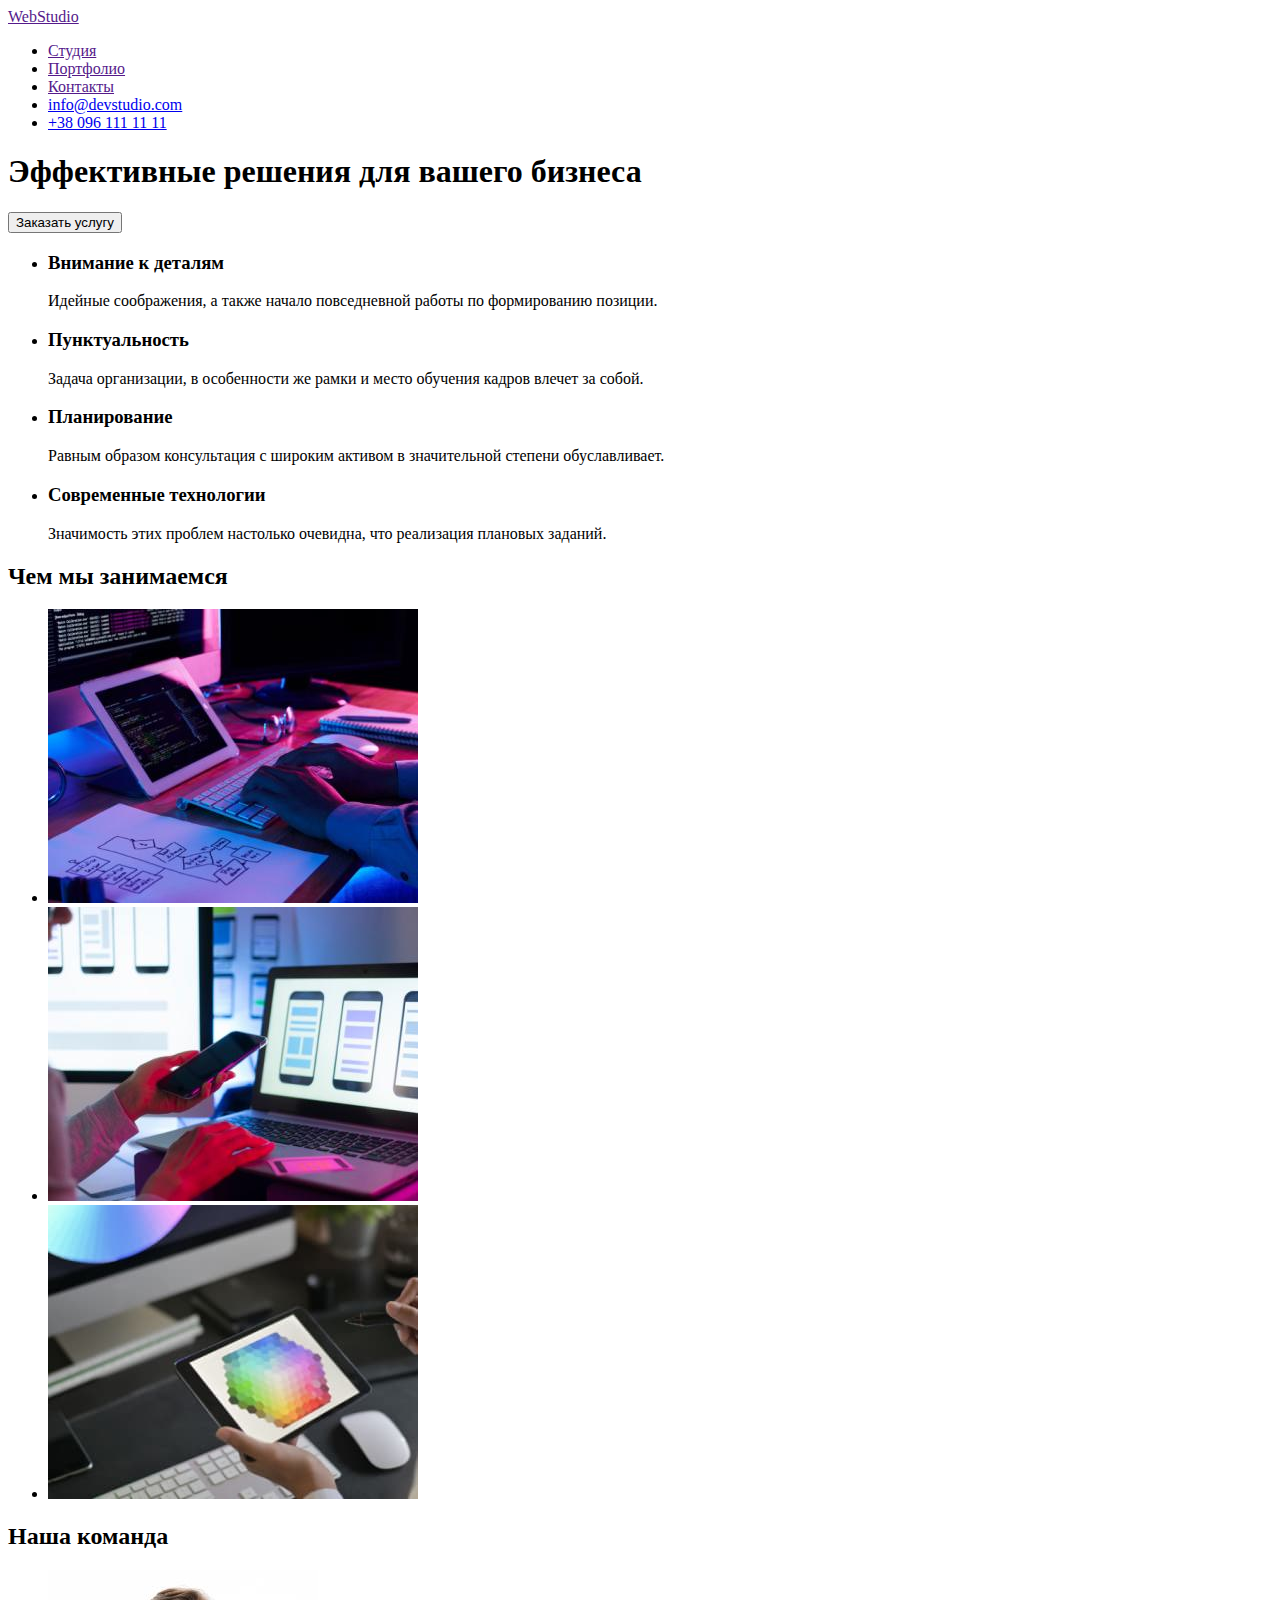
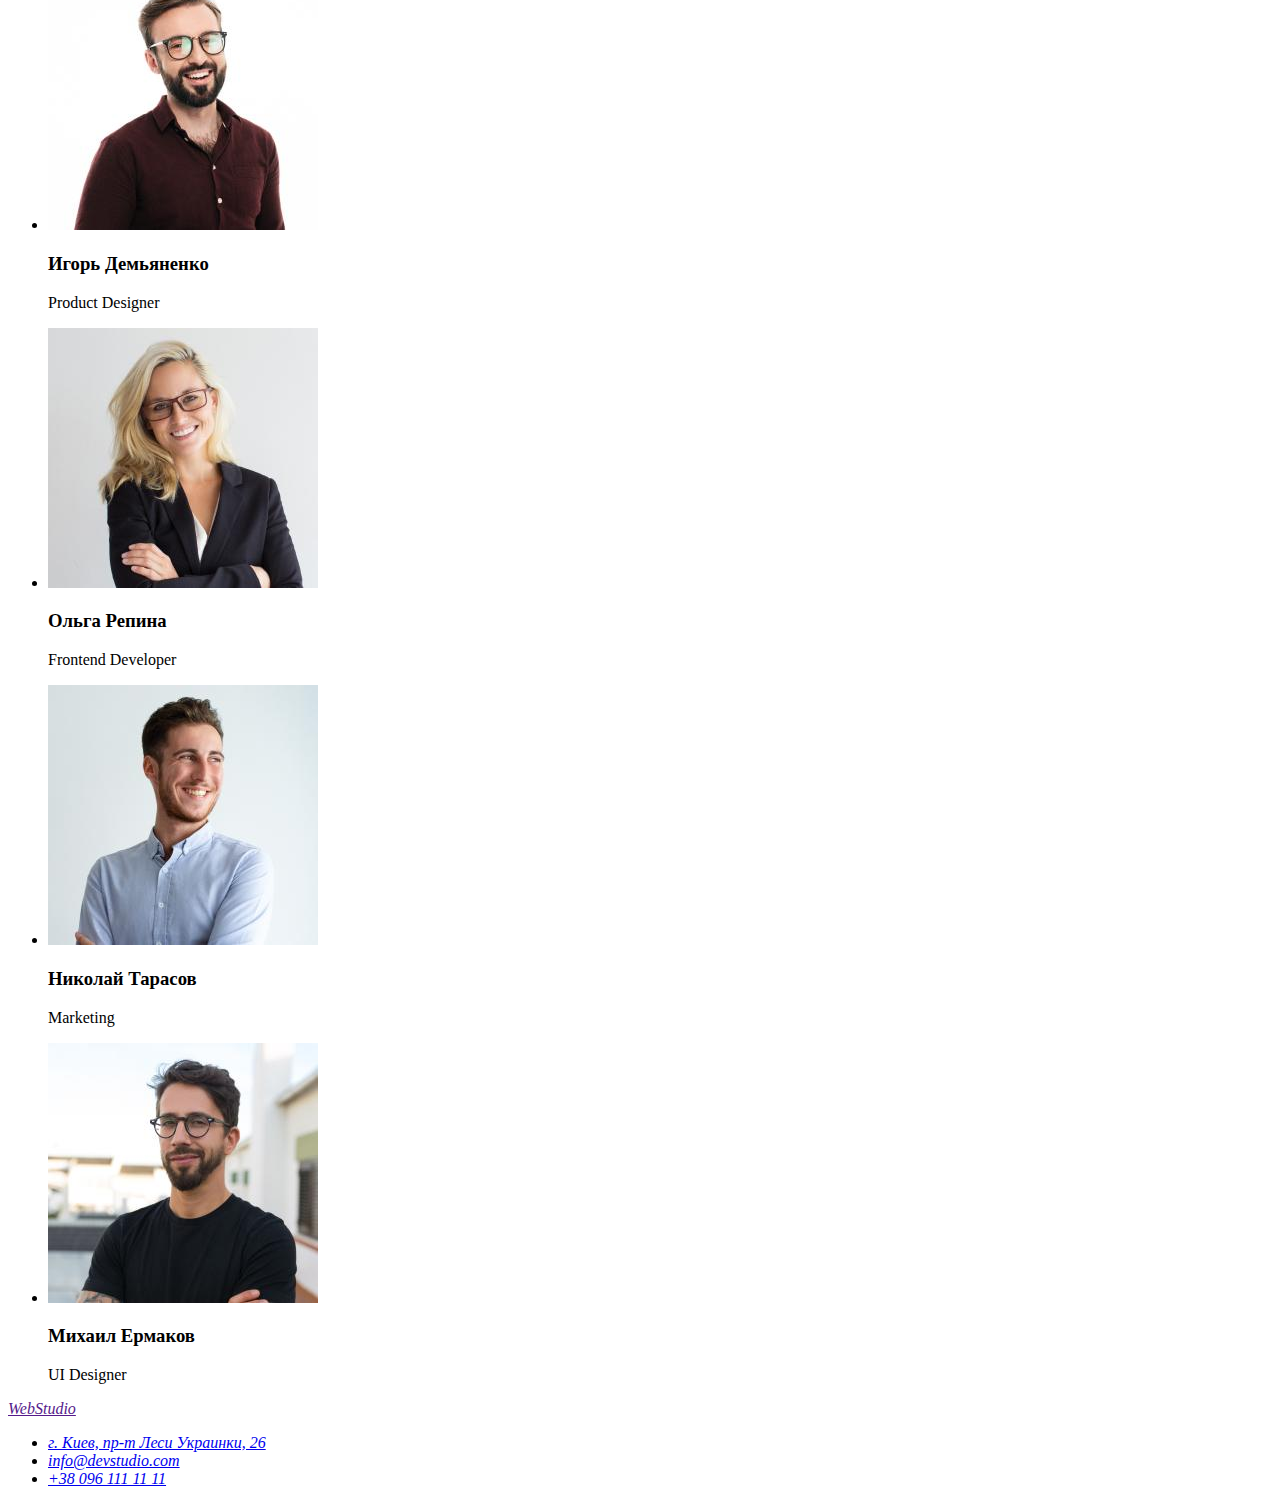
==== index.html @ 7d4ab79d "код" ====
<!DOCTYPE html>
<html lang="ru">
    <head>
        <meta charset="UTF-8">
        <meta http-equiv="X-UA-Compatible" content="IE=edge">
        <meta name="viewport" content="width=device-width, initial-scale=1.0">
        <title>Document</title>
    </head>
    <body>
        <header>
            <nav>
                <a href="">WebStudio</a>
                <ul>
                    <li><a href="">Студия</a></li>
                    <li><a href="">Портфолио</a></li>
                    <li><a href="">Контакты</a></li> 
                    <li><a href="mailto:info@devstudio.com">info@devstudio.com</a></li>
                    <li><a href="tel:+380961111111">+38 096 111 11 11</a></li>
                </ul>
            </nav>
        </header>
        <main>
            <section>
                <h1>Эффективные решения для вашего бизнеса</h1>
                <button type="button">Заказать услугу</button>
            </section>
            <section>
                <ul>
                    <li>
                        <h3>Внимание к деталям</h3>
                        <p>Идейные соображения, а также начало повседневной работы по формированию позиции.</p>
                    </li>
                    <li>
                        <h3>Пунктуальность</h3>
                        <p>Задача организации, в особенности же рамки и место обучения кадров влечет за собой.</p>
                    </li>
                    <li>
                        <h3>Планирование</h3>
                        <p>Равным образом консультация с широким активом в значительной степени обуславливает.</p>
                    </li>
                    <li>
                        <h3>Современные технологии</h3>
                        <p>Значимость этих проблем настолько очевидна, что реализация плановых заданий.</p>
                    </li>
                </ul>
            </section>
            <section>
                <h2>Чем мы занимаемся</h2>
                <ul>
                    <li>
                       <img
                        src="./images/img-1.jpg" 
                        alt="программист работает на белом планшете"
                        width="370"
                        />
                    </li>
                    <li>
                        <img
                         src="./images/img-2.jpg" 
                         alt="девушка изучает интерфейс телефона"
                         width="370"
                         />
                    </li>
                    <li>
                        <img
                         src="./images/img-3.jpg" 
                         alt="выбор цветовой гаммы"
                         width="370"
                         />
                    </li>
                </ul>
            </section>
            <section>
                <h2>Наша команда</h2>
                <ul>
                    <li>
                        <img
                        src="./images/man-1.jpg" 
                        alt="мужчина в бордовой рубашке"
                        width="270"
                        />
                        <h3>Игорь Демьяненко</h3>
                        <p lang="en">Product Designer</p>
                    </li>
                    <li>
                        <img
                        src="./images/women-2.jpg" 
                        alt="блондинка в черном пиджаке"
                        width="270"
                        />
                        <h3>Ольга Репина</h3>
                        <p lang="en">Frontend Developer</p>
                    </li>
                    <li><img
                        src="./images/man-3.jpg" 
                        alt="мужчина в голубой рубашке"
                        width="270"
                        />
                        <h3>Николай Тарасов</h3>
                        <p lang="en">Marketing</p>
                    </li>
                    <li><img
                        src="./images/man-4.jpg" 
                        alt="мужчина с татуировками в черной рубашке"
                        width="270"
                        />
                        <h3>Михаил Ермаков</h3>
                        <p lang="en">UI Designer</p>
                    </li>
                </ul>
            </section>
            <section>
                <address>
                    <a href="">WebStudio</a>
                    <ul>
                        <li>
                            <a
                             href="https://goo.gl/maps/3K6uQ7cF3xyEPMXe7"
                             target="_blak" rel="noopener norefferer"
                             >г. Киев, пр-т Леси Украинки, 26
                            </a>
                        </li>
                        <li>
                            <a 
                             href="mailto:info@devstudio.com">info@devstudio.com
                            </a>
                        </li>
                        <li>
                            <a 
                               href="tel:+380961111111">+38 096 111 11 11
                            </a>
                        </li>
                    </ul>
                </address>
            </section>
        </main>
    </body>
</html>
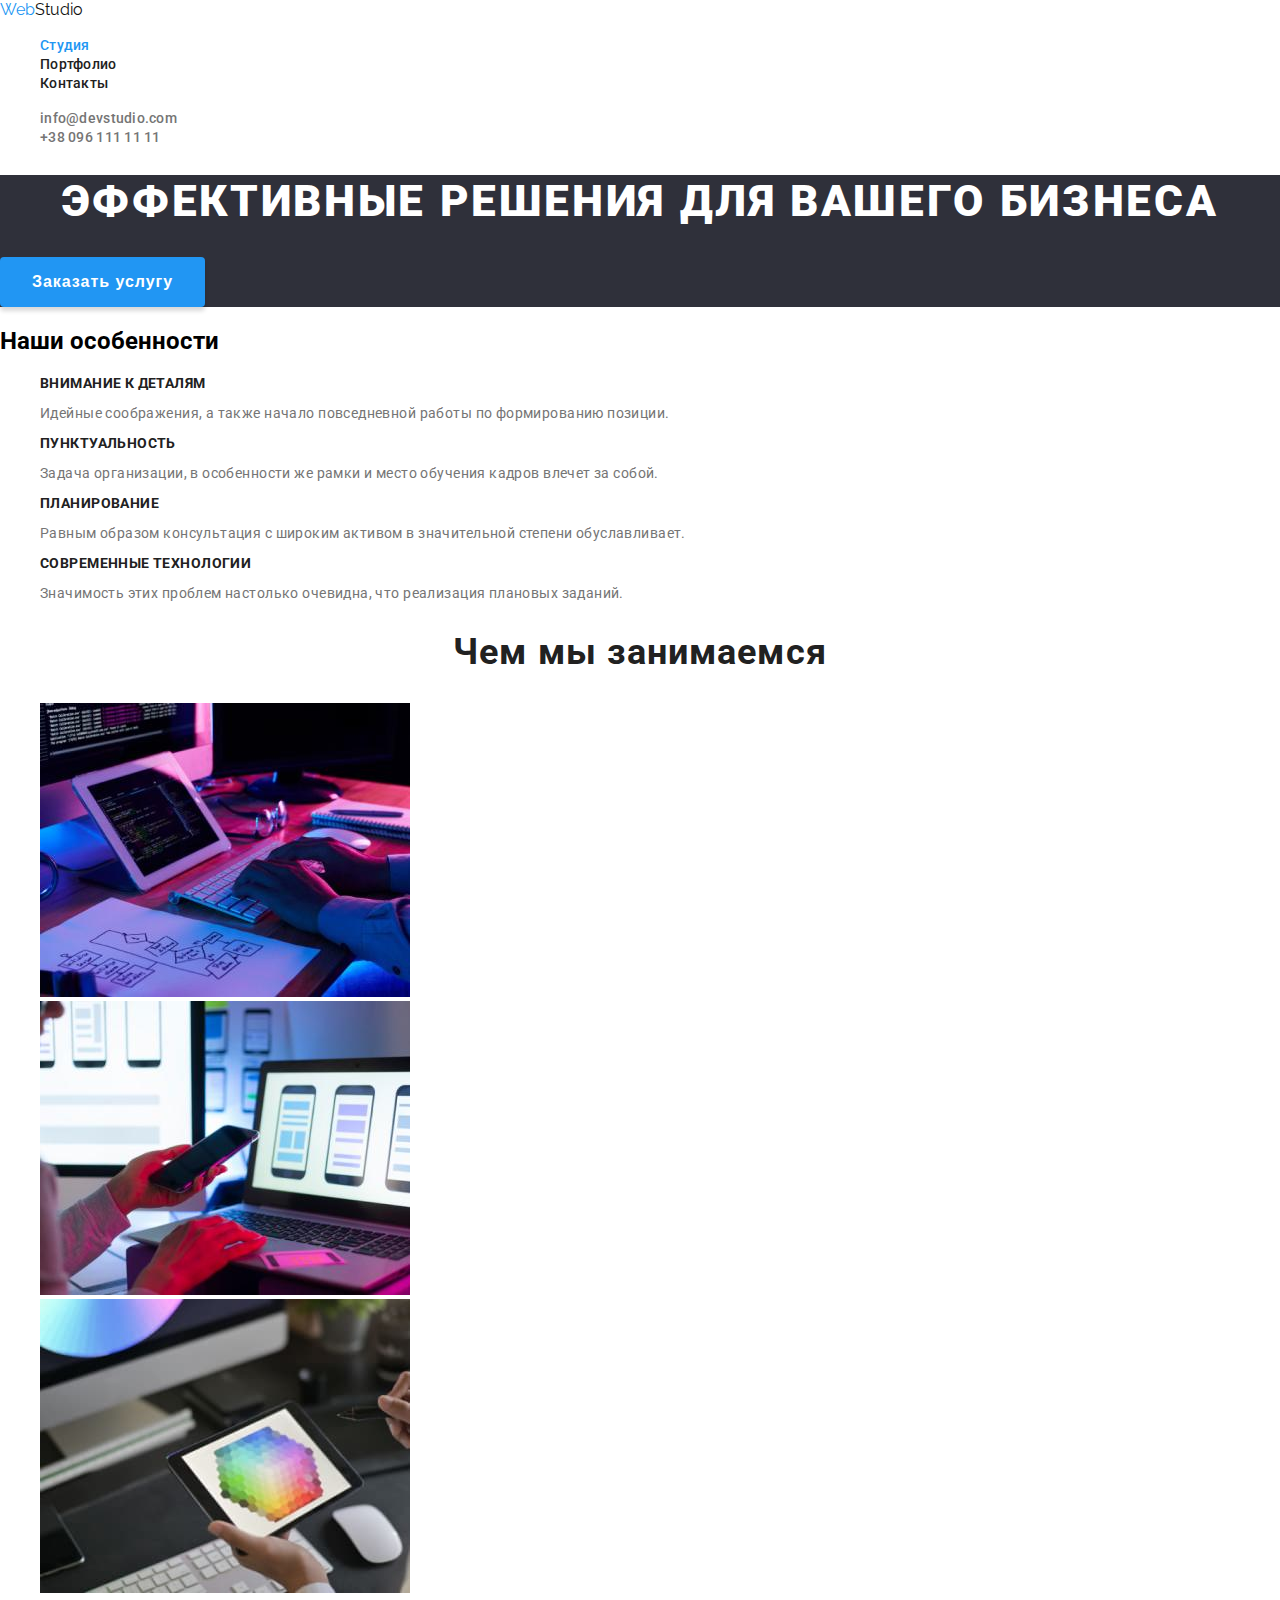
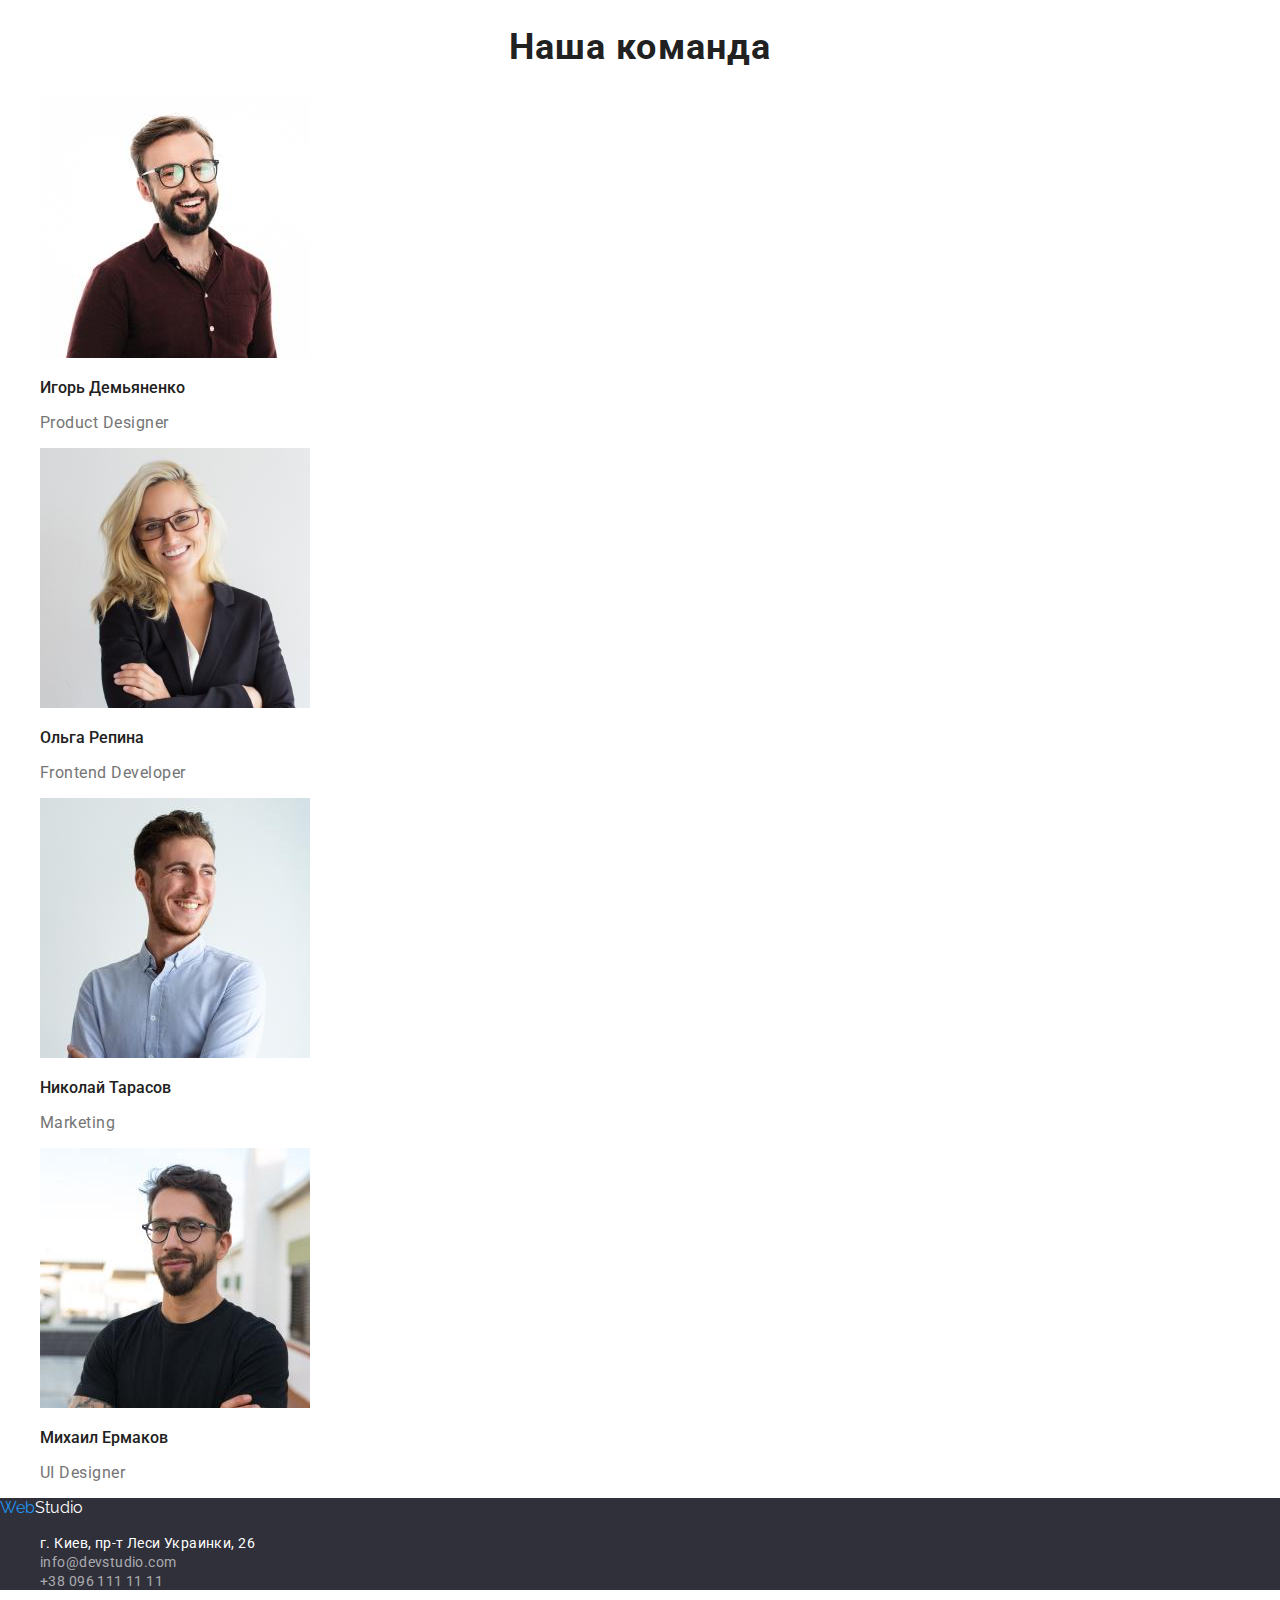
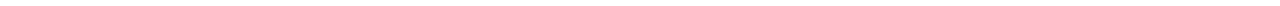
==== commit 1b139ed6: "css правка" ====
--- a/index.html
+++ b/index.html
@@ -5,134 +5,144 @@
         <meta http-equiv="X-UA-Compatible" content="IE=edge">
         <meta name="viewport" content="width=device-width, initial-scale=1.0">
         <title>Document</title>
+        <link rel="preconnect" href="https://fonts.googleapis.com">
+        <link rel="preconnect" href="https://fonts.gstatic.com" crossorigin>
+        <link href="https://fonts.googleapis.com/css2?family=Raleway:wght@700&family=Roboto:wght@400;500;700;900&display=swap" rel="stylesheet">    
+        <link rel="stylesheet" href="./css/styles.css">
     </head>
     <body>
-        <header>
-            <nav>
-                <a href="">WebStudio</a>
-                <ul>
-                    <li><a href="">Студия</a></li>
-                    <li><a href="">Портфолио</a></li>
-                    <li><a href="">Контакты</a></li> 
-                    <li><a href="mailto:info@devstudio.com">info@devstudio.com</a></li>
-                    <li><a href="tel:+380961111111">+38 096 111 11 11</a></li>
+        <header class="header body-background1">
+            <nav class="header-navigation">
+                <a href="./index.html" class="logo1"></a>
+                <ul class="list header-list">
+                    <li class="header-item"><a class="link header-link current-link" href="./index.html">Студия</a></li>
+                    <li class="header-item"><a class="link header-link" href="./portfolio.html">Портфолио</a></li>
+                    <li class="header-item"><a class="link header-link" href="">Контакты</a></li> 
                 </ul>
             </nav>
+            <ul class="list header-list">
+                <li class="header-item"><a class="link header-link2" href="mailto:info@devstudio.com">info@devstudio.com</a></li>
+                <li class="header-item"><a class="link header-link2" href="tel:+380961111111">+38 096 111 11 11</a></li>
+            </ul>
         </header>
         <main>
-            <section>
-                <h1>Эффективные решения для вашего бизнеса</h1>
-                <button type="button">Заказать услугу</button>
+            <section class="body-background2">
+                <h1 class="main-solution">Эффективные решения для вашего бизнеса</h1>
+                <button class="main-btn" type="button">Заказать услугу</button>
             </section>
-            <section>
-                <ul>
-                    <li>
-                        <h3>Внимание к деталям</h3>
-                        <p>Идейные соображения, а также начало повседневной работы по формированию позиции.</p>
+            <section class="body-background1">
+                <h2 class="features-title">Наши особенности</h2>
+                    <ul class="list features-list">
+                        <li class="features-item">
+                            <h3 class="features-title2">Внимание к деталям</h3>
+                            <p class="features-text">Идейные соображения, а также начало повседневной работы по формированию позиции.</p>
+                        </li>
+                        <li class="features-item">
+                            <h3 class="features-title2">Пунктуальность</h3>
+                            <p class="features-text">Задача организации, в особенности же рамки и место обучения кадров влечет за собой.</p>
+                        </li>
+                        <li class="features-item">
+                            <h3 class="features-title2">Планирование</h3>
+                            <p class="features-text">Равным образом консультация с широким активом в значительной степени обуславливает.</p>
+                        </li>
+                        <li class="features-item">
+                            <h3 class="features-title2">Современные технологии</h3>
+                            <p class="features-text">Значимость этих проблем настолько очевидна, что реализация плановых заданий.</p>
+                        </li>
+                    </ul>
+            </section>
+            <section class="body-background1">
+                <h2 class="opportunities-title">Чем мы занимаемся</h2>
+                <ul class="list opportunities-list">
+                    <li class="opportunities-item">
+                        <img
+                         src="./images/img-1.jpg" 
+                         alt="программист работает на белом планшете"
+                         width="370"
+                         />
                     </li>
-                    <li>
-                        <h3>Пунктуальность</h3>
-                        <p>Задача организации, в особенности же рамки и место обучения кадров влечет за собой.</p>
-                    </li>
-                    <li>
-                        <h3>Планирование</h3>
-                        <p>Равным образом консультация с широким активом в значительной степени обуславливает.</p>
-                    </li>
-                    <li>
-                        <h3>Современные технологии</h3>
-                        <p>Значимость этих проблем настолько очевидна, что реализация плановых заданий.</p>
-                    </li>
-                </ul>
-            </section>
-            <section>
-                <h2>Чем мы занимаемся</h2>
-                <ul>
-                    <li>
-                       <img
-                        src="./images/img-1.jpg" 
-                        alt="программист работает на белом планшете"
-                        width="370"
-                        />
-                    </li>
-                    <li>
+                    <li class="opportunities-item">
                         <img
                          src="./images/img-2.jpg" 
                          alt="девушка изучает интерфейс телефона"
                          width="370"
-                         />
+                        />
                     </li>
-                    <li>
+                    <li class="opportunities-item">
                         <img
                          src="./images/img-3.jpg" 
                          alt="выбор цветовой гаммы"
                          width="370"
-                         />
+                        />
                     </li>
                 </ul>
             </section>
-            <section>
-                <h2>Наша команда</h2>
-                <ul>
-                    <li>
+            <section class="body-background1">
+                <h2 class="team-title">Наша команда</h2>
+                <ul class="list team-list">
+                    <li class="team-item">
                         <img
-                        src="./images/man-1.jpg" 
-                        alt="мужчина в бордовой рубашке"
-                        width="270"
+                         src="./images/man-1.jpg" 
+                         alt="мужчина в бордовой рубашке"
+                         width="270"
                         />
-                        <h3>Игорь Демьяненко</h3>
-                        <p lang="en">Product Designer</p>
+                        <h3 class="team-name">Игорь Демьяненко</h3>
+                        <p lang="en" class="team-work">Product Designer</p>
                     </li>
-                    <li>
+                    <li class="team-item">
                         <img
-                        src="./images/women-2.jpg" 
-                        alt="блондинка в черном пиджаке"
-                        width="270"
+                         src="./images/women-2.jpg" 
+                         alt="блондинка в черном пиджаке"
+                         width="270"
                         />
-                        <h3>Ольга Репина</h3>
-                        <p lang="en">Frontend Developer</p>
+                        <h3 class="team-name">Ольга Репина</h3>
+                        <p lang="en" class="team-work">Frontend Developer</p>
                     </li>
-                    <li><img
-                        src="./images/man-3.jpg" 
-                        alt="мужчина в голубой рубашке"
-                        width="270"
+                    <li class="team-item">
+                        <img
+                         src="./images/man-3.jpg" 
+                         alt="мужчина в голубой рубашке"
+                         width="270"
                         />
-                        <h3>Николай Тарасов</h3>
-                        <p lang="en">Marketing</p>
+                        <h3 class="team-name">Николай Тарасов</h3>
+                        <p lang="en" class="team-work">Marketing</p>
                     </li>
-                    <li><img
-                        src="./images/man-4.jpg" 
-                        alt="мужчина с татуировками в черной рубашке"
-                        width="270"
+                    <li class="team-item">
+                        <img
+                         src="./images/man-4.jpg" 
+                         alt="мужчина с татуировками в черной рубашке"
+                         width="270"
                         />
-                        <h3>Михаил Ермаков</h3>
-                        <p lang="en">UI Designer</p>
+                        <h3 class="team-name">Михаил Ермаков</h3>
+                        <p lang="en" class="team-work">UI Designer</p>
                     </li>
                 </ul>
             </section>
-            <section>
-                <address>
-                    <a href="">WebStudio</a>
-                    <ul>
-                        <li>
+                <address class="body-background2">
+                    <a href="./index.html" class="logo2"></a>
+                    <ul class="list address-list">
+                        <li class="address-item">
                             <a
+                             class="link address-link"
                              href="https://goo.gl/maps/3K6uQ7cF3xyEPMXe7"
                              target="_blak" rel="noopener norefferer"
                              >г. Киев, пр-т Леси Украинки, 26
                             </a>
                         </li>
-                        <li>
-                            <a 
+                        <li class="address-item">
+                            <a
+                             class="link address-link2" 
                              href="mailto:info@devstudio.com">info@devstudio.com
                             </a>
                         </li>
-                        <li>
-                            <a 
-                               href="tel:+380961111111">+38 096 111 11 11
+                        <li class="address-item">
+                            <a
+                             class="link address-link2" 
+                             href="tel:+380961111111">+38 096 111 11 11
                             </a>
                         </li>
                     </ul>
                 </address>
-            </section>
         </main>
     </body>
 </html>--- a/css/styles.css
+++ b/css/styles.css
@@ -0,0 +1,278 @@
+:root {
+    --first-title-color: #FFFFFF;
+    --second-title-color: #212121;
+    --first-text-color: #757575;
+    --second-text-color: rgba(255, 255, 255, 0.6);
+    --accent-color: #2196F3;
+    --first-btn-color: #FFFFFF;
+    --first-body-background-color: #FFFFFF;
+    --second-body-background-color: #2F303A;
+}
+
+body{
+    font-family: Roboto, sans-serif;
+    margin: 0;
+}
+
+.body-background1{
+    background-color:var(--first-body-background-color)
+}
+
+.body-background2{
+    background-color:var(--second-body-background-color);
+    font-style: unset;
+}
+
+button{
+    cursor: pointer;
+}
+
+/*----------------------LOGO + пару изминений---------------------------*/
+
+.logo1{
+    text-decoration: none;
+    font-family: Raleway, sans-serif;
+    color: #111;
+}
+
+.logo1::before{
+    content:"Web";
+    color: #2196F3;
+}
+
+.logo1::after{
+    content:"Studio"
+}
+
+.logo2{
+    text-decoration: none;
+    font-family: Raleway, sans-serif;
+    color: #FFFFFF;
+}
+
+.logo2::before{
+    content:"Web";
+    color: #2196F3;
+}
+
+.logo2::after{
+    content:"Studio"
+}
+
+.list{
+    list-style: none;
+}
+
+.link{
+    text-decoration: none;
+}
+
+
+
+
+
+/*-----------------------------------HEADER----------------------------------*/
+
+.header-link{
+    font-weight: 500;
+    font-size: 14px;
+    line-height: 1,14;
+    letter-spacing: 0.02em;
+
+    color: var(--second-title-color)
+}
+
+.current-link{
+    color:var(--accent-color)
+}
+
+.header-link:hover,
+.header-link:focus
+{
+    color: var(--accent-color)
+}
+
+.header-link2{
+    font-weight: 500;
+    font-size: 14px;
+    line-height: 1,14;
+    letter-spacing: 0.02em;
+
+    color: var(--first-text-color)
+}
+
+.header-link2:hover,
+.header-link2:focus
+{
+    color:var(--accent-color)
+}
+
+/*-------------------------------MAIN--------------------------------*/
+
+.main-btn{
+    font-weight: 700;
+    font-size: 16px;
+    line-height: 50px;
+    display: flex;
+    align-items: center;
+    text-align: center;
+    letter-spacing: 0.06em;
+    background-color: var(--accent-color);
+    border:none;
+    border-radius: 4px;
+    box-shadow: 0px 4px 4px rgba(0, 0, 0, 0.15);
+    padding: 0px 32px;
+    transition: 0.15s all ease-in-out;
+
+    color: var(--first-btn-color)
+}
+
+.main-btn:hover{
+    background-color:#3ca3f8;
+}
+
+.main-solution{
+    font-weight: 900;
+    font-size: 44px;
+    line-height: 1,36;
+    text-align: center;
+    letter-spacing: 0.06em;
+    text-transform: uppercase;
+
+    color:var(--first-title-color)
+
+}
+
+/*-----------------------FEATURES---------------------------*/
+
+.features-title2{
+    font-weight: 700;
+    font-size: 14px;
+    line-height: 1,14;
+    letter-spacing: 0.03em;
+    text-transform: uppercase;
+
+    color:var(--second-title-color)
+}
+
+.features-text{
+    font-size: 14px;
+    line-height: 1,71;
+    letter-spacing: 0.03em;
+
+    color:var(--first-text-color)
+}
+
+/*---------------------------OPPORTUNITIES----------------------------*/
+
+.opportunities-title{
+    font-weight: bold;
+    font-size: 36px;
+    line-height: 1,16;
+    text-align: center;
+    letter-spacing: 0.03em;
+
+    color:var(--second-title-color)
+}
+
+/*---------------------------TEAM-----------------------*/
+
+.team-title{
+    font-weight: 700;
+    font-size: 36px;
+    line-height: 1,16;
+    text-align: center;
+    letter-spacing: 0.03em;
+
+    color: var(--second-title-color)
+}
+
+.team-name{
+    font-weight: 500;
+    font-size: 16px;
+    line-height: 1,18;
+
+    color:var(--second-title-color)
+}
+
+.team-work{
+    font-size: 16px;
+    line-height: 1,18;
+    letter-spacing: 0.03em;
+
+color:var(--first-text-color)
+}
+
+/*----------------------ADDRESS--------------------------------*/
+
+.address-link{
+    font-size: 14px;
+    line-height: 1,71;
+    letter-spacing: 0.03em;
+
+    color: #FFFFFF;
+}
+
+.address-link:hover,
+.address-link:focus{
+    color:var(--accent-color)
+}
+
+.address-link2{
+    font-size: 14px;
+    line-height: 1,71;
+    letter-spacing: 0.03em;
+
+    color:var(--second-text-color)
+}
+
+.address-link2:hover,
+.address-link2:focus{
+    color:var(--accent-color)
+}
+
+/*-------------------------PORTFOLIO----------------------------------*/
+
+.information-title{
+    font-weight: bold;
+    font-size: 18px;
+    line-height: 2,00;
+    letter-spacing: 0.06em;
+
+    color:var(--second-title-color)
+}
+
+.information-text{
+    font-size: 16px;
+    line-height: 1,87;
+    letter-spacing: 0.03em;
+
+    color:var(--first-text-color)
+}
+
+.btn-item{
+    font-weight: 500;
+    font-size: 16px;
+    line-height: 1,62;
+    text-align: center;
+    letter-spacing: 0.03em;
+    background-color: #F5F4FA;
+    border:none;
+
+    color:var(--second-title-color)
+}
+
+.btn-item:hover,
+.btn-item:focus{
+    color: var(--first-btn-color);
+    background-color: var(--accent-color);
+    box-shadow: 0px 3px 1px rgba(0, 0, 0, 0.1), 0px 1px 2px rgba(0, 0, 0, 0.08), 0px 2px 2px rgba(0, 0, 0, 0.12);
+    border-radius: 4px; 
+}
+
+.current-button{
+    color: var(--first-btn-color);
+    background-color: var(--accent-color);
+    box-shadow: 0px 3px 1px rgba(0, 0, 0, 0.1), 0px 1px 2px rgba(0, 0, 0, 0.08), 0px 2px 2px rgba(0, 0, 0, 0.12);
+    border-radius: 4px; 
+}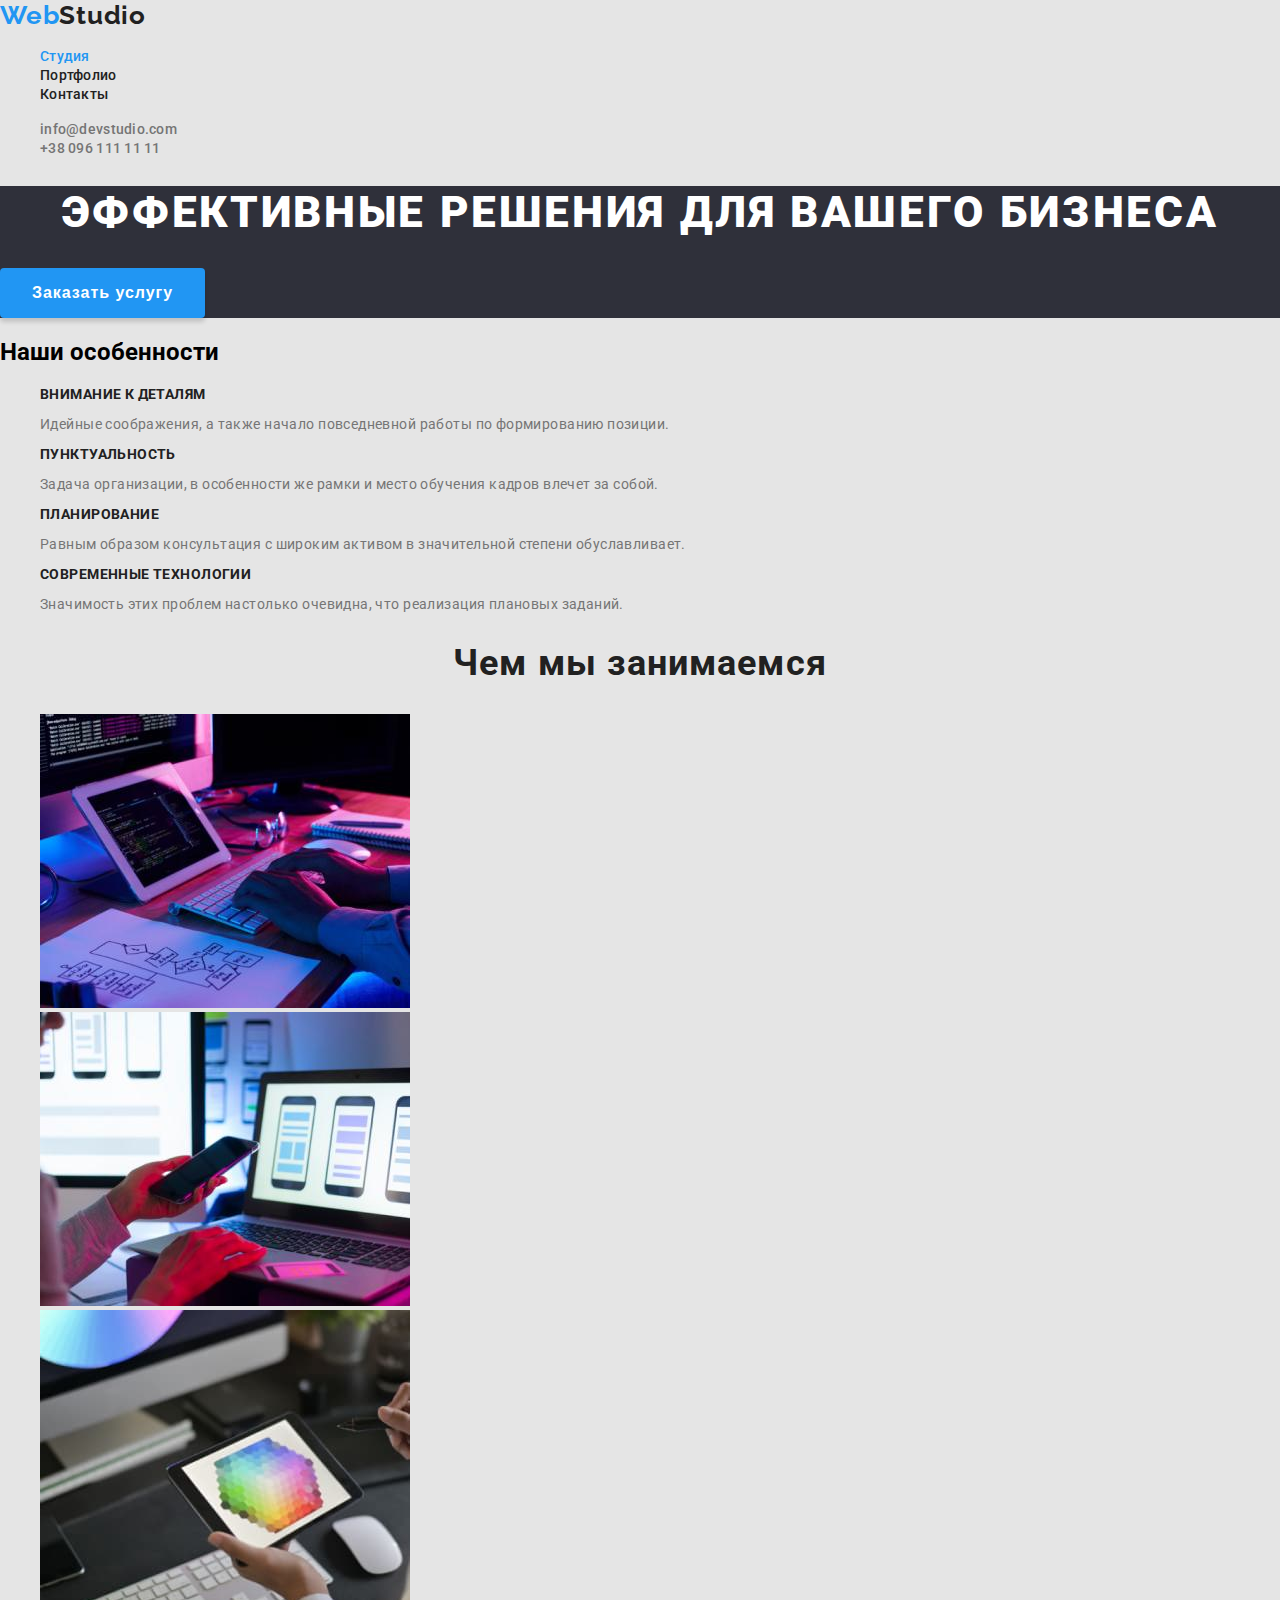
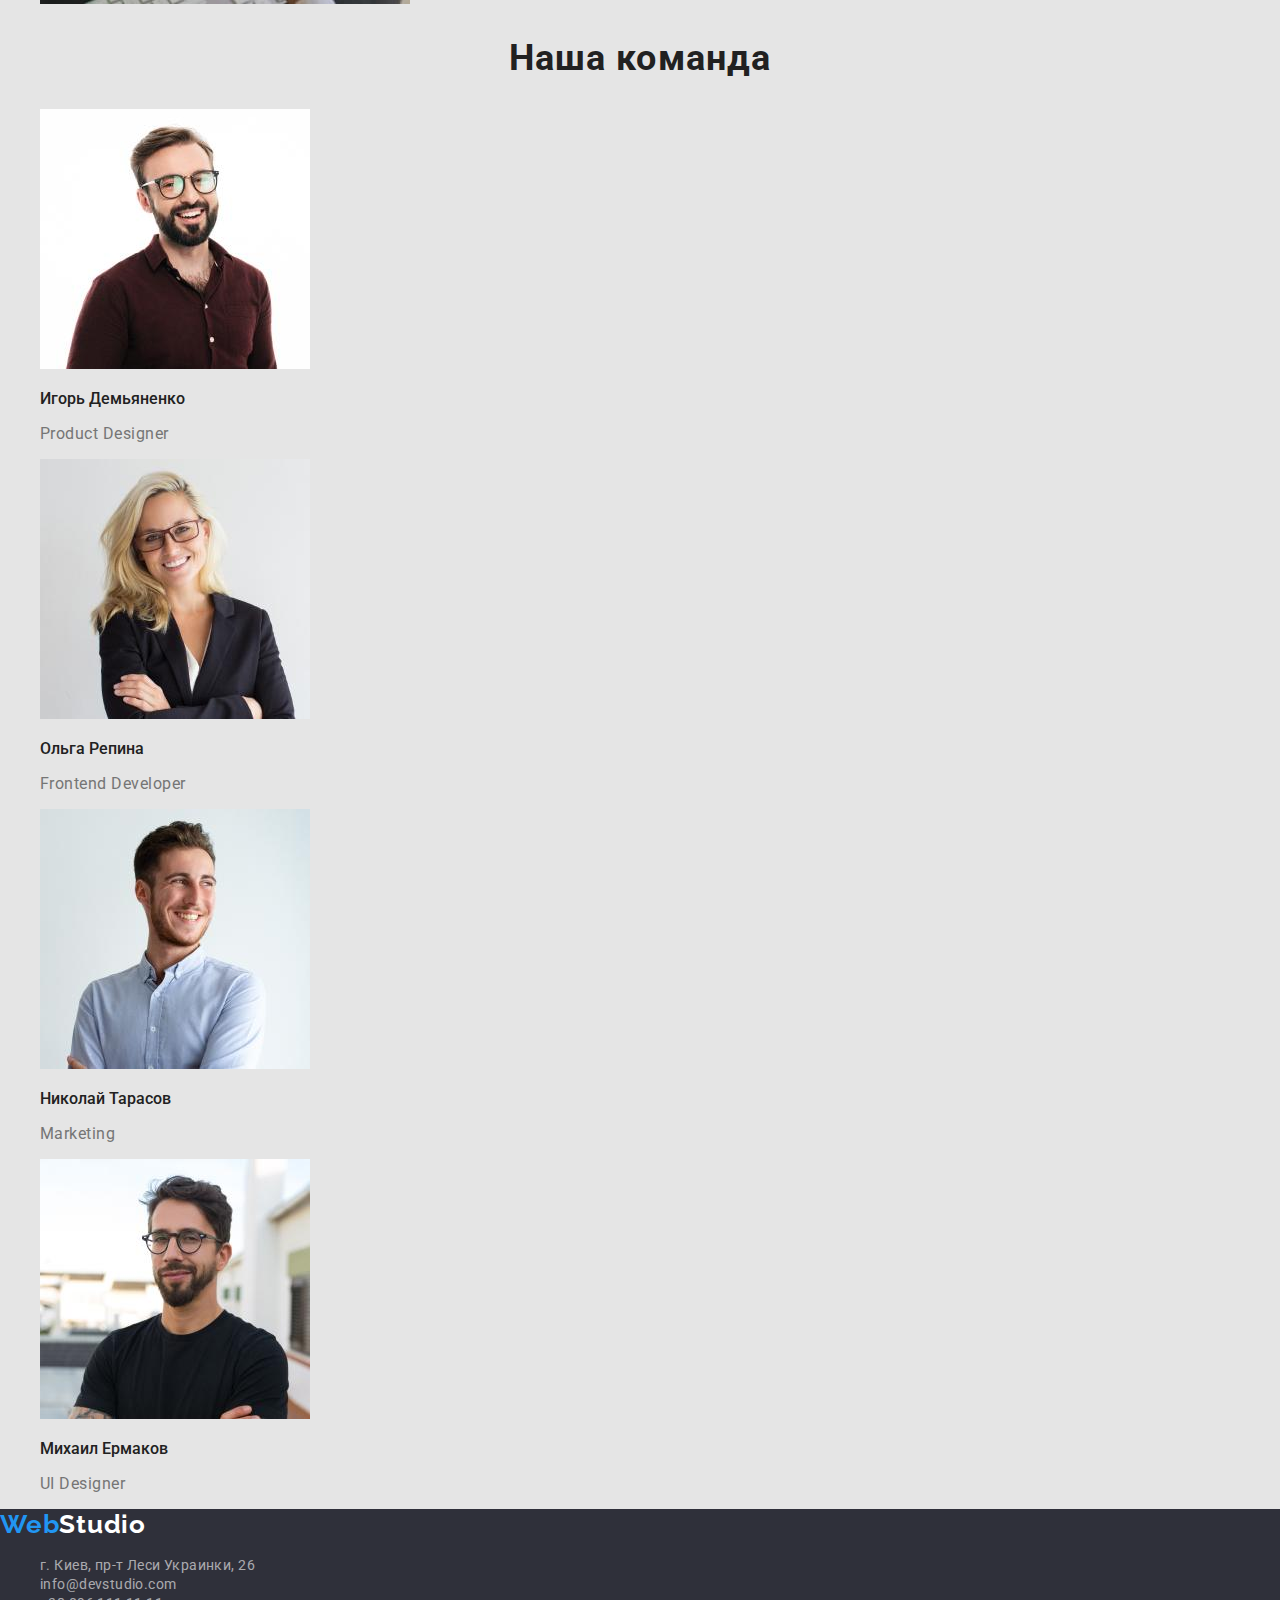
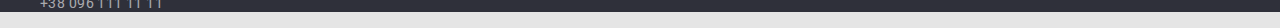
==== commit 3c33b623: "некоторые правки" ====
--- a/index.html
+++ b/index.html
@@ -13,7 +13,7 @@
     <body>
         <header class="header body-background1">
             <nav class="header-navigation">
-                <a href="./index.html" class="logo1"></a>
+                <a href="./index.html" class="link logo1"><span class="logo">Web</span>Studio</a>
                 <ul class="list header-list">
                     <li class="header-item"><a class="link header-link current-link" href="./index.html">Студия</a></li>
                     <li class="header-item"><a class="link header-link" href="./portfolio.html">Портфолио</a></li>
@@ -119,11 +119,11 @@
                 </ul>
             </section>
                 <address class="body-background2">
-                    <a href="./index.html" class="logo2"></a>
+                    <a href="./index.html" class="link logo2"><span class="logo">Web</span>Studio</a>
                     <ul class="list address-list">
                         <li class="address-item">
                             <a
-                             class="link address-link"
+                             class="link address-link3"
                              href="https://goo.gl/maps/3K6uQ7cF3xyEPMXe7"
                              target="_blak" rel="noopener norefferer"
                              >г. Киев, пр-т Леси Украинки, 26
@@ -131,13 +131,13 @@
                         </li>
                         <li class="address-item">
                             <a
-                             class="link address-link2" 
+                             class="link address-link3" 
                              href="mailto:info@devstudio.com">info@devstudio.com
                             </a>
                         </li>
                         <li class="address-item">
                             <a
-                             class="link address-link2" 
+                             class="link address-link3" 
                              href="tel:+380961111111">+38 096 111 11 11
                             </a>
                         </li>
--- a/css/styles.css
+++ b/css/styles.css
@@ -5,17 +5,14 @@
     --second-text-color: rgba(255, 255, 255, 0.6);
     --accent-color: #2196F3;
     --first-btn-color: #FFFFFF;
-    --first-body-background-color: #FFFFFF;
+    --first-body-background-color:  #E5E5E5;
     --second-body-background-color: #2F303A;
 }
 
 body{
     font-family: Roboto, sans-serif;
     margin: 0;
-}
-
-.body-background1{
-    background-color:var(--first-body-background-color)
+    background-color: var(--first-body-background-color);
 }
 
 .body-background2{
@@ -29,34 +26,30 @@
 
 /*----------------------LOGO + пару изминений---------------------------*/
 
+.logo{
+    color:var(--accent-color)
+}
+
 .logo1{
-    text-decoration: none;
-    font-family: Raleway, sans-serif;
-    color: #111;
-}
-
-.logo1::before{
-    content:"Web";
-    color: #2196F3;
-}
-
-.logo1::after{
-    content:"Studio"
+    font-family: Raleway;
+    font-weight: 700;
+    font-size: 26px;
+    line-height: 1,19;
+
+    letter-spacing: 0.03em;
+
+    color: var(--second-title-color);
 }
 
 .logo2{
-    text-decoration: none;
-    font-family: Raleway, sans-serif;
-    color: #FFFFFF;
-}
-
-.logo2::before{
-    content:"Web";
-    color: #2196F3;
-}
-
-.logo2::after{
-    content:"Studio"
+    font-family: Raleway;
+    font-weight: 700;
+    font-size: 26px;
+    line-height: 1,19;
+
+    letter-spacing: 0.03em;
+
+    color: var(--first-title-color);
 }
 
 .list{
@@ -231,6 +224,18 @@
     color:var(--accent-color)
 }
 
+.address-link3{
+    font-size: 14px;
+    line-height: 1,71;
+    letter-spacing: 0.03em;
+
+    color:var(--second-text-color)
+}
+
+.address-link3:hover,
+.address-link3:focus{
+    color:var(--first-title-color)
+}
 /*-------------------------PORTFOLIO----------------------------------*/
 
 .information-title{
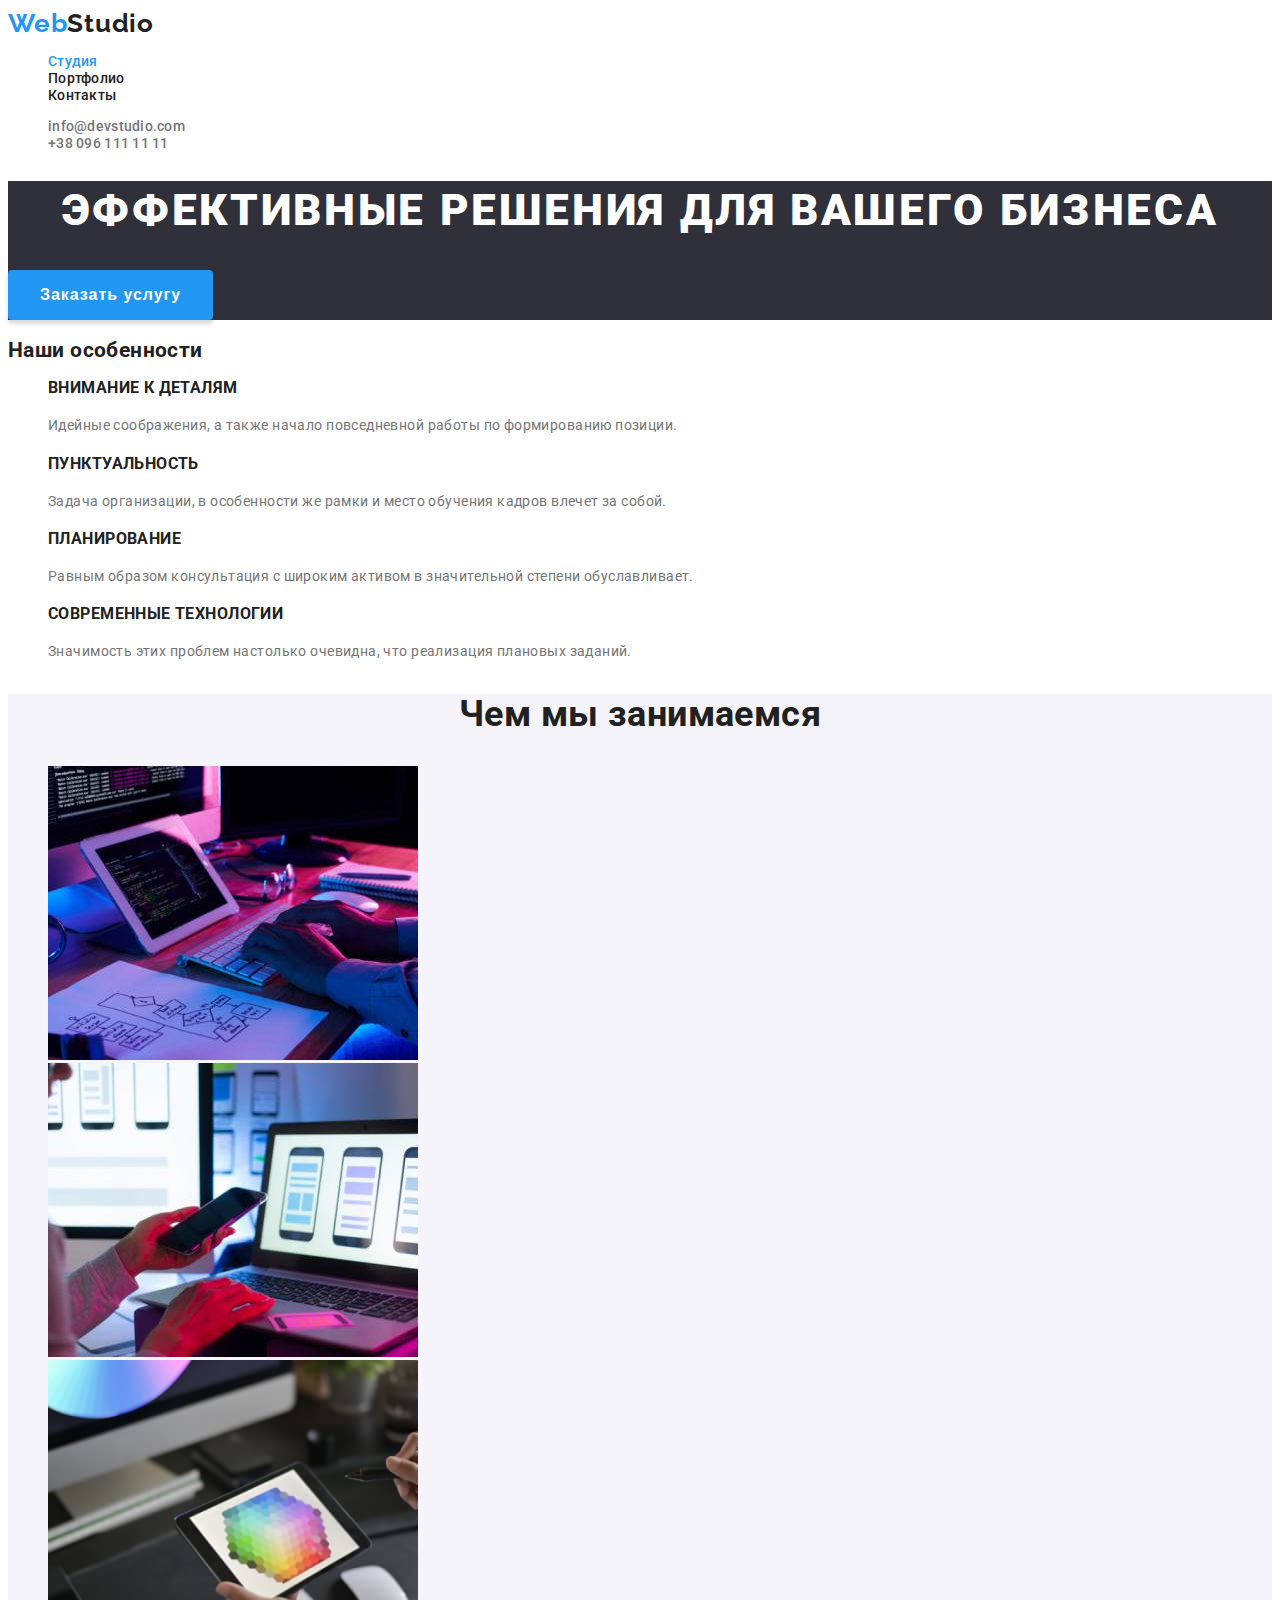
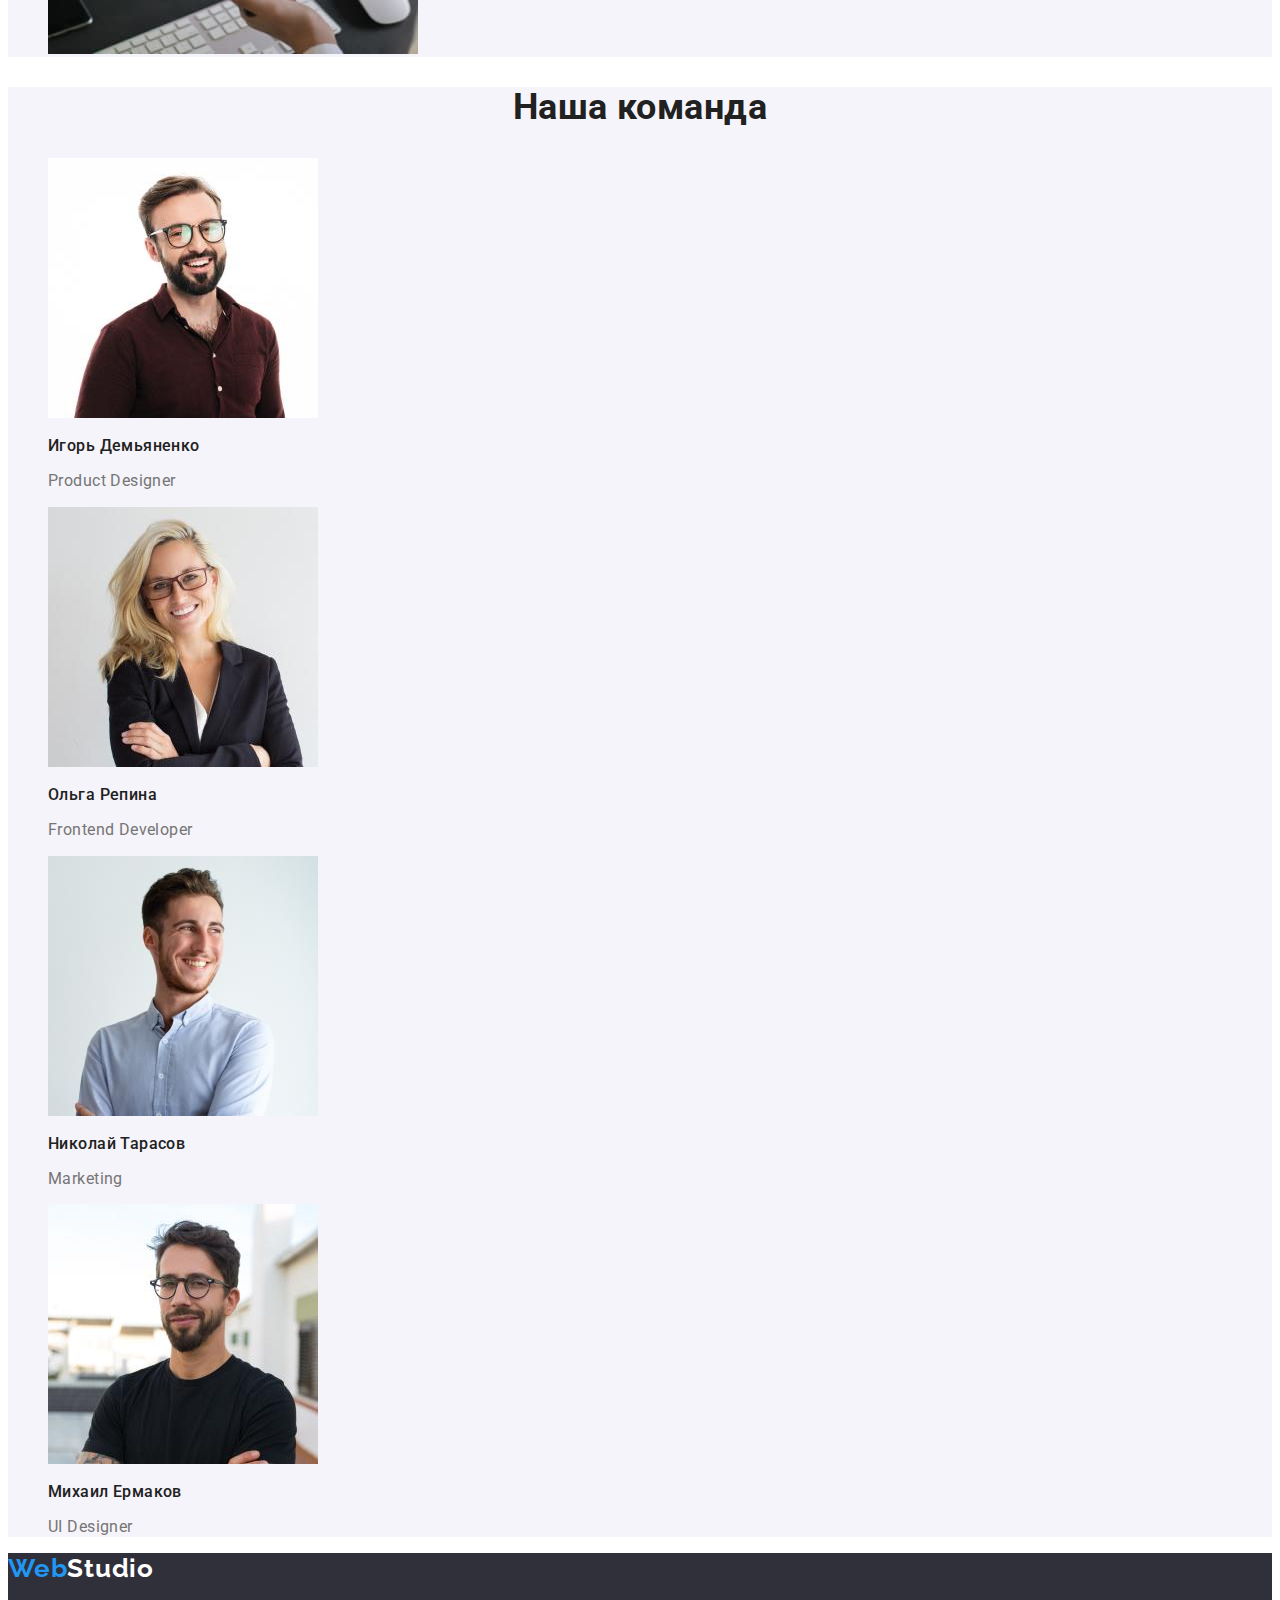
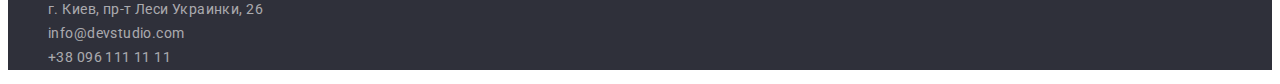
==== commit 2c4b8e80: "правки css" ====
--- a/index.html
+++ b/index.html
@@ -51,7 +51,7 @@
                         </li>
                     </ul>
             </section>
-            <section class="body-background1">
+            <section class="body-background3">
                 <h2 class="opportunities-title">Чем мы занимаемся</h2>
                 <ul class="list opportunities-list">
                     <li class="opportunities-item">
@@ -77,7 +77,7 @@
                     </li>
                 </ul>
             </section>
-            <section class="body-background1">
+            <section class="body-background3">
                 <h2 class="team-title">Наша команда</h2>
                 <ul class="list team-list">
                     <li class="team-item">
--- a/css/styles.css
+++ b/css/styles.css
@@ -5,13 +5,18 @@
     --second-text-color: rgba(255, 255, 255, 0.6);
     --accent-color: #2196F3;
     --first-btn-color: #FFFFFF;
-    --first-body-background-color:  #E5E5E5;
+    --first-body-background-color:  #FFFFFF;
     --second-body-background-color: #2F303A;
+    --third-body-background-color: #F5F4FA;
+    --fourth-body-background-color: #E5E5E5;
+    --background-btn-color:#3ca3f8;
 }
 
 body{
     font-family: Roboto, sans-serif;
-    margin: 0;
+    font-size: 14px;
+    letter-spacing: 0.03em;
+    color: var(--second-title-color);
     background-color: var(--first-body-background-color);
 }
 
@@ -20,6 +25,16 @@
     font-style: unset;
 }
 
+.body-background3{
+    background-color:var(--third-body-background-color);
+    font-style: unset;
+}
+
+.body-background4{
+    background-color:var(--fourth-body-background-color);
+    font-style: unset;
+}
+
 button{
     cursor: pointer;
 }
@@ -34,7 +49,7 @@
     font-family: Raleway;
     font-weight: 700;
     font-size: 26px;
-    line-height: 1,19;
+    line-height: 1.19;
 
     letter-spacing: 0.03em;
 
@@ -45,7 +60,7 @@
     font-family: Raleway;
     font-weight: 700;
     font-size: 26px;
-    line-height: 1,19;
+    line-height: 1.19;
 
     letter-spacing: 0.03em;
 
@@ -68,8 +83,7 @@
 
 .header-link{
     font-weight: 500;
-    font-size: 14px;
-    line-height: 1,14;
+    line-height: 1.14;
     letter-spacing: 0.02em;
 
     color: var(--second-title-color)
@@ -87,8 +101,7 @@
 
 .header-link2{
     font-weight: 500;
-    font-size: 14px;
-    line-height: 1,14;
+    line-height: 1.14;
     letter-spacing: 0.02em;
 
     color: var(--first-text-color)
@@ -105,7 +118,7 @@
 .main-btn{
     font-weight: 700;
     font-size: 16px;
-    line-height: 50px;
+    line-height: 3.12;
     display: flex;
     align-items: center;
     text-align: center;
@@ -121,13 +134,13 @@
 }
 
 .main-btn:hover{
-    background-color:#3ca3f8;
+    background-color:var(--background-btn-color);
 }
 
 .main-solution{
     font-weight: 900;
     font-size: 44px;
-    line-height: 1,36;
+    line-height: 1.36;
     text-align: center;
     letter-spacing: 0.06em;
     text-transform: uppercase;
@@ -140,18 +153,14 @@
 
 .features-title2{
     font-weight: 700;
-    font-size: 14px;
-    line-height: 1,14;
-    letter-spacing: 0.03em;
+    line-height: 1.14;
     text-transform: uppercase;
 
     color:var(--second-title-color)
 }
 
 .features-text{
-    font-size: 14px;
-    line-height: 1,71;
-    letter-spacing: 0.03em;
+    line-height: 1.71;
 
     color:var(--first-text-color)
 }
@@ -161,9 +170,8 @@
 .opportunities-title{
     font-weight: bold;
     font-size: 36px;
-    line-height: 1,16;
-    text-align: center;
-    letter-spacing: 0.03em;
+    line-height: 1.16;
+    text-align: center;
 
     color:var(--second-title-color)
 }
@@ -173,9 +181,8 @@
 .team-title{
     font-weight: 700;
     font-size: 36px;
-    line-height: 1,16;
-    text-align: center;
-    letter-spacing: 0.03em;
+    line-height: 1.16;
+    text-align: center;;
 
     color: var(--second-title-color)
 }
@@ -183,15 +190,14 @@
 .team-name{
     font-weight: 500;
     font-size: 16px;
-    line-height: 1,18;
+    line-height: 1.18;
 
     color:var(--second-title-color)
 }
 
 .team-work{
     font-size: 16px;
-    line-height: 1,18;
-    letter-spacing: 0.03em;
+    line-height: 1.18;
 
 color:var(--first-text-color)
 }
@@ -199,9 +205,7 @@
 /*----------------------ADDRESS--------------------------------*/
 
 .address-link{
-    font-size: 14px;
-    line-height: 1,71;
-    letter-spacing: 0.03em;
+    line-height: 1.71;
 
     color: #FFFFFF;
 }
@@ -212,9 +216,7 @@
 }
 
 .address-link2{
-    font-size: 14px;
-    line-height: 1,71;
-    letter-spacing: 0.03em;
+    line-height: 1.71;
 
     color:var(--second-text-color)
 }
@@ -225,9 +227,7 @@
 }
 
 .address-link3{
-    font-size: 14px;
-    line-height: 1,71;
-    letter-spacing: 0.03em;
+    line-height: 1.71;
 
     color:var(--second-text-color)
 }
@@ -241,7 +241,7 @@
 .information-title{
     font-weight: bold;
     font-size: 18px;
-    line-height: 2,00;
+    line-height: 2.00;
     letter-spacing: 0.06em;
 
     color:var(--second-title-color)
@@ -249,8 +249,7 @@
 
 .information-text{
     font-size: 16px;
-    line-height: 1,87;
-    letter-spacing: 0.03em;
+    line-height: 1.87;
 
     color:var(--first-text-color)
 }
@@ -258,9 +257,8 @@
 .btn-item{
     font-weight: 500;
     font-size: 16px;
-    line-height: 1,62;
-    text-align: center;
-    letter-spacing: 0.03em;
+    line-height: 1.62;
+    text-align: center;
     background-color: #F5F4FA;
     border:none;
 
